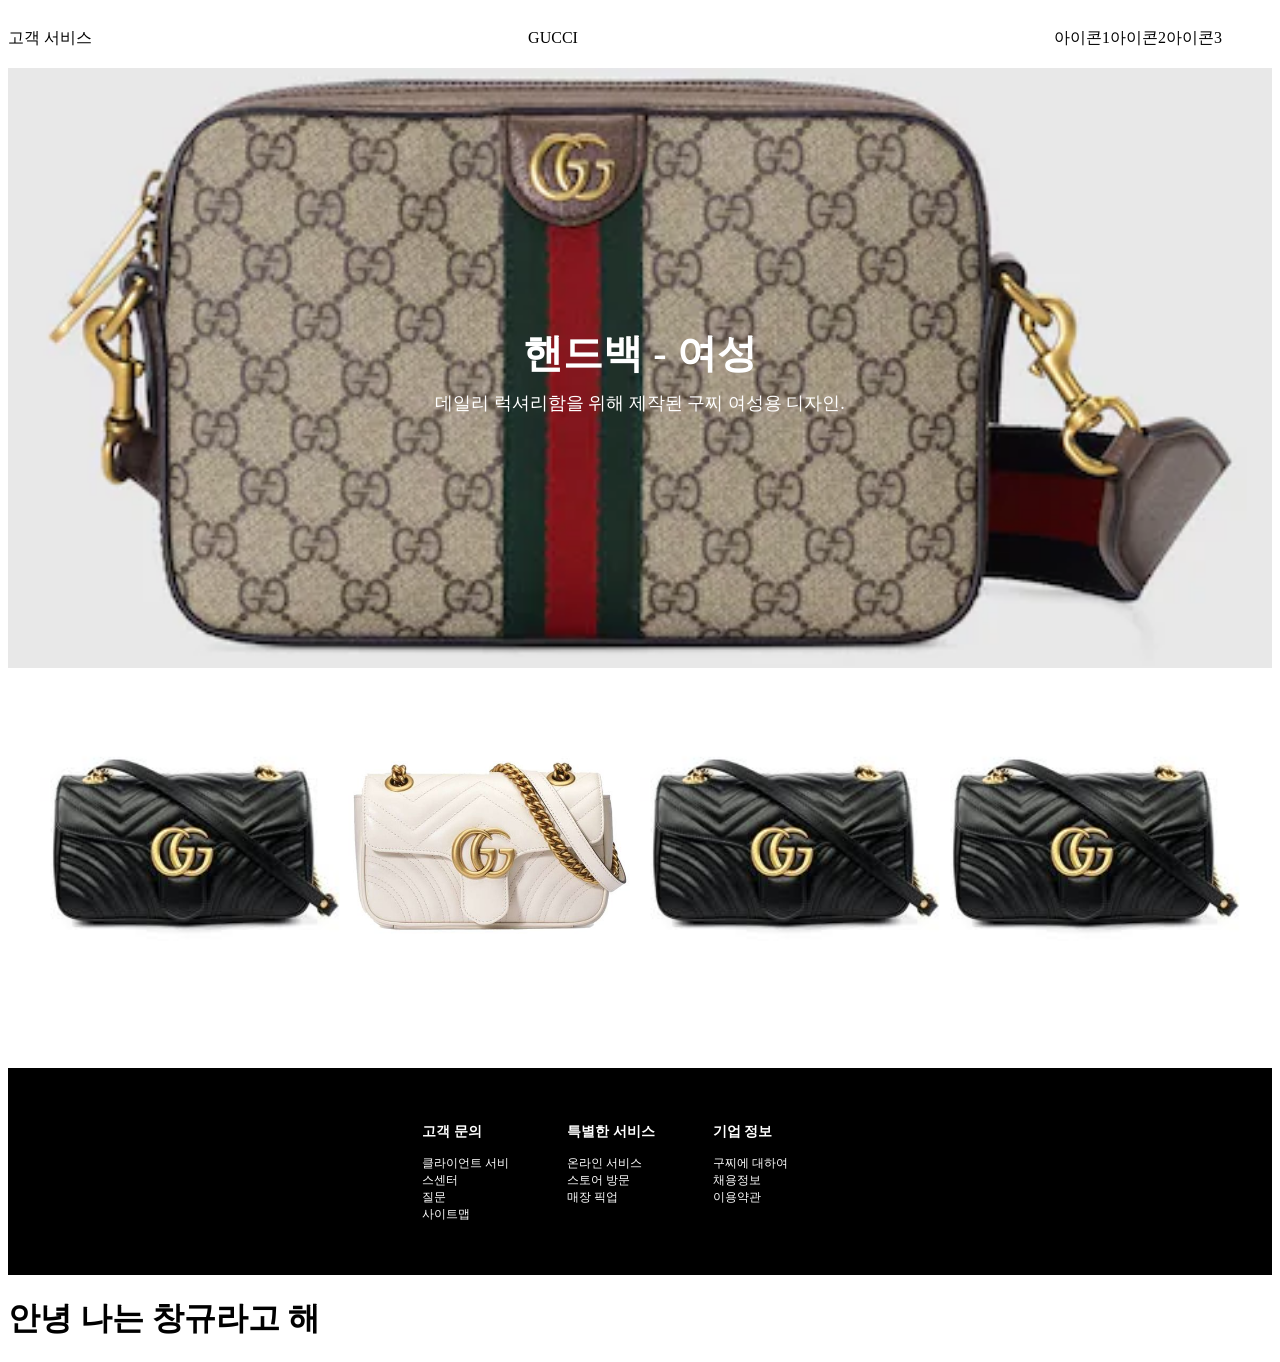
==== index.html @ 07806a13 "rename" ====
<!DOCTYPE html>
<html lang="en">
  <head>
    <meta charset="UTF-8" />
    <title>GUCCI</title>
    <link rel="stylesheet" href="index.css" />
  </head>
  <body>
    <nav>
      <div>고객 서비스</div>
      <div>GUCCI</div>
      <div class="row_div">
        <ul>
          <li>아이콘1</li>
          <li>아이콘2</li>
          <li>아이콘3</li>
        </ul>
      </div>
    </nav>
    <section>
      <div class="banner">
        <img src="image.png" alt="Banner Image" />
        <div class="banner-text">
          <h3>핸드백 - 여성</h3>
          <p>데일리 럭셔리함을 위해 제작된 구찌 여성용 디자인.</p>
        </div>
      </div>

      <div class="container">
        <div class="item">
          <img src="bag1.png" />
        </div>
        <div class="item">
          <img src="bag2.png" />
        </div>
        <div class="item">
          <img src="bag1.png" />
        </div>
        <div class="item">
          <img src="bag1.png" />
        </div>
      </div>
    </section>

    <footer>
      <div class="bottom_bar">
        <div class="bar_list">
          <h3>고객 문의</h3>
          <ul>
            <li>클라이언트 서비스센터</li>
            <li>질문</li>
            <li>사이트맵</li>
          </ul>
        </div>
        <div class="bar_list">
          <h3>특별한 서비스</h3>
          <ul>
            <li>온라인 서비스</li>
            <li>스토어 방문</li>
            <li>매장 픽업</li>
          </ul>
        </div>
        <div class="bar_list">
          <h3>기업 정보</h3>
          <ul>
            <li>구찌에 대하여</li>
            <li>채용정보</li>
            <li>이용약관</li>
          </ul>
        </div>
      </div>
    </footer>
    <div>
      <h1>안녕 나는 창규라고 해</h1>
    </div>
  </body>
</html>
---- index.css ----
*{
    font-family:'Times New Roman', Times, serif;
}

nav{
    width:100%;
    background-color:white;
    height:60px;
    display:flex;
    justify-content: space-between;
    align-items:center;
    
}
section{
    width:100%;
    height:100vh;
    display:flex;
    flex-direction:column;/*세로로 배치*/
    
    

}
.row_div ul{
    display:flex;
    flex-direction:row;
    margin-right:50px;
    list-style:none;
}


footer{
    display:flex;
    background-color:black;
    color:white;
    padding:40px 20px;
    justify-content:flex-start;
    margin-top:100px;
    align-items: flex-start;
    text-align: left;
}



.bottom_bar {
    display:flex;
    flex-direction:row;
    max-width:1200px;
    margin:0 auto;
    list-style-type:none;
    justify-content: flex-start;
    align-items: flex-start;
    text-align: left;
}

.bar_list{
   flex:1;
   margin-right:50px;
   font-size:12px;
   text-align:left;
}
.bar_list ul{
    display:flex;
    flex-direction: column;
    list-style:none;
    padding:0;
    font-size:12px;
}

.banner {
    position: relative;
    text-align: center;
    color: white;
    margin-bottom: 20px;
}

.banner img {
    width: 100%;
    height: auto;
    object-fit: cover;
    max-height: 600px;
}

.banner-text {
    position: absolute;
    top: 50%;
    left: 50%;
    transform: translate(-50%, -50%);
    color: white;

}

.banner-text h3 {
    font-size: 40px;
    margin: 0;
}

.banner-text p {
    font-size: 18px;
    margin: 10px 0 0;
}

.container {
    display: grid;
    grid-template-columns: repeat(4, 1fr);
    max-width:1200px;
    margin: 0 auto;
}

.item {
    background-color: white;
    overflow: hidden;
    text-align: center;
    padding: 0;
}

.item img {
    width: 100%;
    height:100%;
}
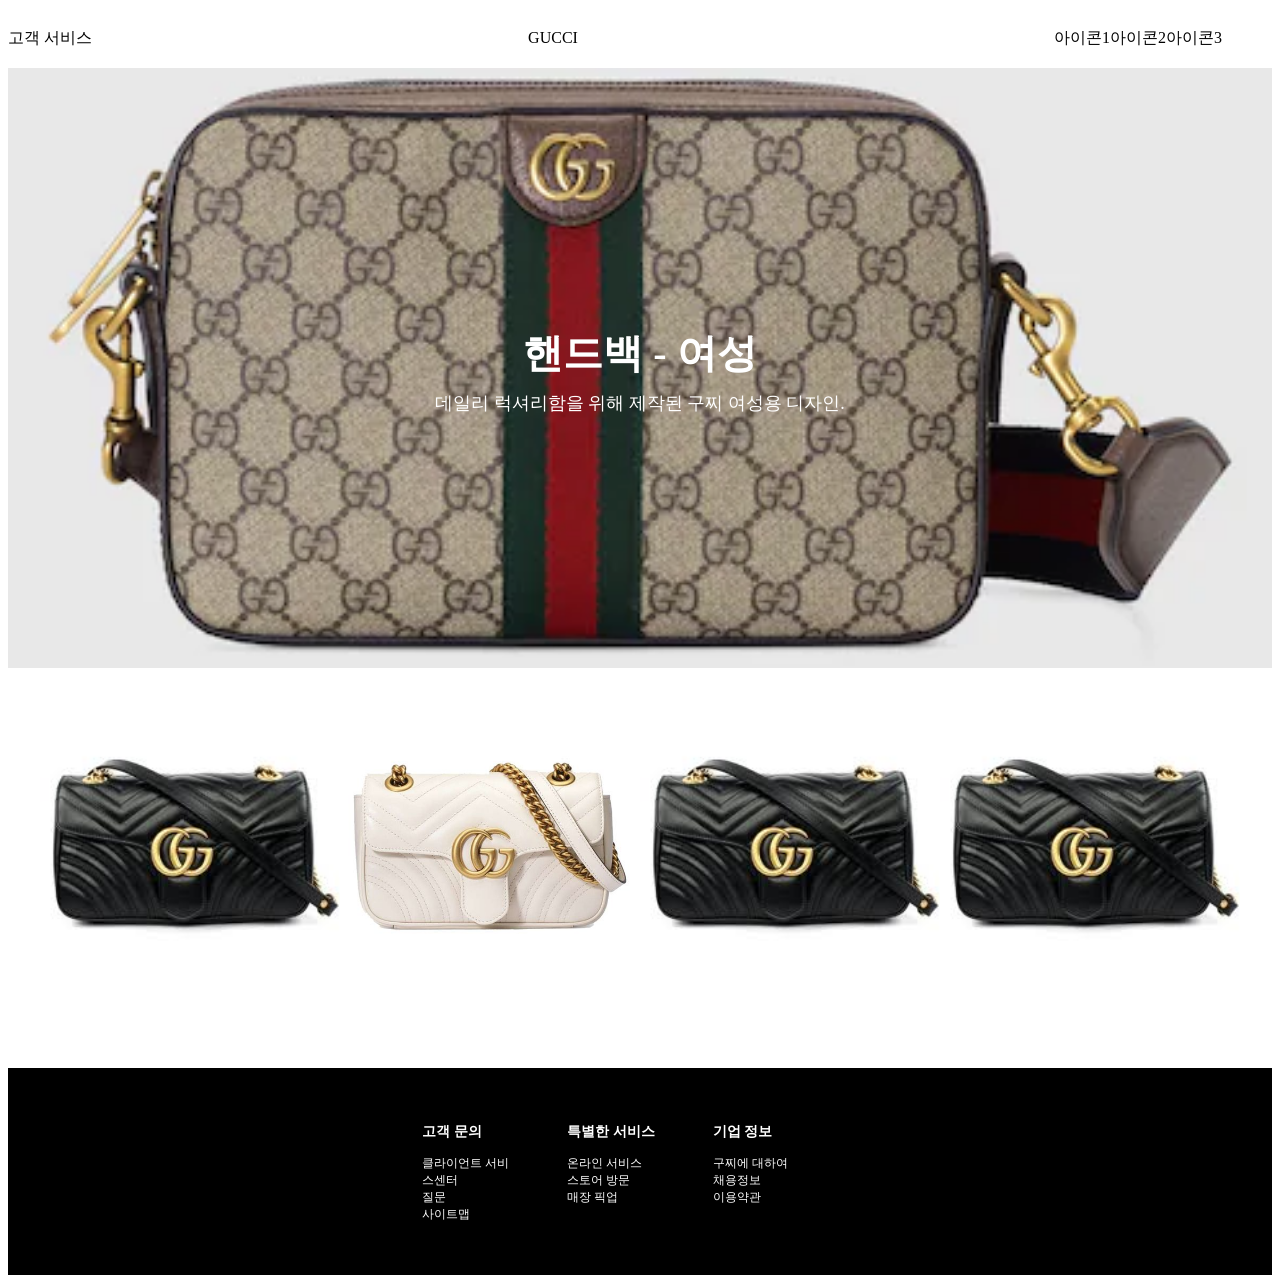
==== commit 40931d5e: "renew" ====
--- a/index.html
+++ b/index.html
@@ -70,8 +70,6 @@
         </div>
       </div>
     </footer>
-    <div>
-      <h1>안녕 나는 창규라고 해</h1>
-    </div>
+    
   </body>
 </html>
